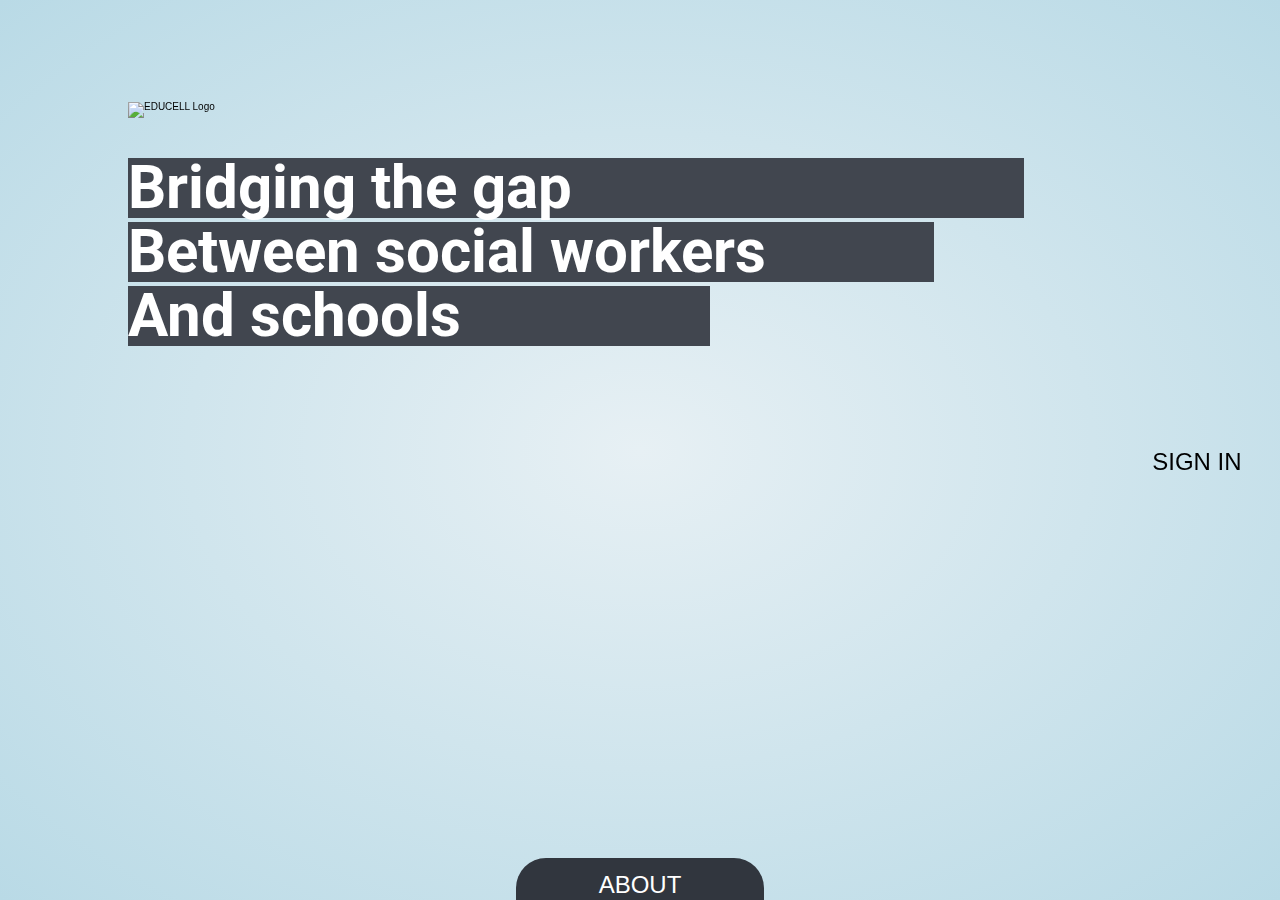
==== index.html @ 4e2bc056 "Sign in toggle button working" ====
<!DOCTYPE html>
<html lang="en">
  <head>
    <meta charset="UTF-8" />
    <meta name="viewport" content="width=device-width, initial-scale=1.0" />
    <meta http-equiv="X-UA-Compatible" content="ie=edge" />
    <link
      href="https://fonts.googleapis.com/css?family=Exo+2:400,500,700|Roboto:400,500,700&display=swap"
      rel="stylesheet"
    />
    <link href="css/index.css" rel="stylesheet" />
    <link rel="apple-touch-icon" sizes="180x180" href="/apple-touch-icon.png" />
    <link rel="icon" type="image/png" sizes="32x32" href="/favicon-32x32.png" />
    <link rel="icon" type="image/png" sizes="16x16" href="/favicon-16x16.png" />
    <link
      rel="stylesheet"
      href="https://use.fontawesome.com/releases/v5.8.2/css/all.css"
      integrity="sha384-oS3vJWv+0UjzBfQzYUhtDYW+Pj2yciDJxpsK1OYPAYjqT085Qq/1cq5FLXAZQ7Ay"
      crossorigin="anonymous"
    />
    <link rel="manifest" href="/site.webmanifest" />
    <script src="js/index.js" async></script>
    <title>Educell</title>
    <!--[if lt IE 9]>
      <script src="https://cdnjs.cloudflare.com/ajax/libs/html5shiv/3.7.3/html5shiv.js"></script>
    <![endif]-->
  </head>
  <body>
    <!-- start of container class -->
    <div class="container">
      <!-- start of cta class -->

      <section class="cta">
        <div class="cta-wrapper">
          <div class="text-holder">
            <img src="img/logo.png" alt="EDUCELL Logo" />
            <h1 id="line-1">Bridging the gap</h1>
            <h1 id="line-2">Between social workers</h1>
            <h1 id="line-3">And schools</h1>
          </div>
          <div class="sign-in-button">
            <span
              ><span class="chev-color"
                ><i class="fas fa-chevron-left"></i></span
              >SIGN IN</span
            >
          </div>
          <nav id="bottom-nav">
            <a href="#">ABOUT</a>
          </nav>
        </div>
      </section>

      <!-- end of cta class -->

      <!-- start of main-sidebar class -->
      <aside class="main-sidebar">
        <div class="sign-in">
          <div id="greeting">
            <h2>WELCOME BACK</h2>
          </div>
          <div class="sign-in-form">
            <form action="#">
              <div class="username">
                <p>
                  <label for="username">USERNAME</label>
                </p>
                <p>
                  <input type="text" name="username" placeholder="USERNAME" />
                </p>
              </div>
              <div class="password">
                <p>
                  <label for="username">Password</label>
                </p>
                <p>
                  <input
                    type="password"
                    name="password"
                    placeholder="*********"
                  />
                </p>
              </div>
              <div class="submit">
                <p>
                  <input type="submit" value="LOG IN" />
                </p>
              </div>
            </form>
          </div>
        </div>
      </aside>
      <!-- end of main-sidebar class -->
    </div>
    <!-- end of container class -->
  </body>
</html>
---- css/index.css ----
/* http://meyerweb.com/eric/tools/css/reset/ 
   v2.0 | 20110126
   License: none (public domain)
*/
html,
body,
div,
span,
applet,
object,
iframe,
h1,
h2,
h3,
h4,
h5,
h6,
p,
blockquote,
pre,
a,
abbr,
acronym,
address,
big,
cite,
code,
del,
dfn,
em,
img,
ins,
kbd,
q,
s,
samp,
small,
strike,
strong,
sub,
sup,
tt,
var,
b,
u,
i,
center,
dl,
dt,
dd,
ol,
ul,
li,
fieldset,
form,
label,
legend,
table,
caption,
tbody,
tfoot,
thead,
tr,
th,
td,
article,
aside,
canvas,
details,
embed,
figure,
figcaption,
footer,
header,
hgroup,
menu,
nav,
output,
ruby,
section,
summary,
time,
mark,
audio,
video {
  margin: 0;
  padding: 0;
  border: 0;
  font-size: 100%;
  font: inherit;
  vertical-align: baseline;
}
/* HTML5 display-role reset for older browsers */
article,
aside,
details,
figcaption,
figure,
footer,
header,
hgroup,
menu,
nav,
section {
  display: block;
}
body {
  line-height: 1;
}
ol,
ul {
  list-style: none;
}
blockquote,
q {
  quotes: none;
}
blockquote:before,
blockquote:after,
q:before,
q:after {
  content: '';
  content: none;
}
table {
  border-collapse: collapse;
  border-spacing: 0;
}
* {
  box-sizing: border-box;
}
html {
  font-size: 62.5%;
}
html,
body {
  font-family: 'Ubuntu', sans-serif;
}
h1,
h2,
h3,
h4,
h5 {
  font-family: 'Roboto', sans-serif;
}
h2 {
  font-size: 3.2rem;
}
h3 {
  font-size: 2.8rem;
}
p {
  font-size: 1.6rem;
  line-height: 1.4;
}
.container {
  margin: 0 auto;
  width: 100%;
}
#bottom-nav {
  display: flex;
  justify-content: center;
}
#bottom-nav a {
  text-align: center;
  width: 248px;
  font-size: 24px;
  font-weight: medium;
  color: #fff;
  background-color: #31363e;
  text-decoration: none;
  padding: 15px;
  margin: auto;
  border-radius: 30px 30px 0 0;
  position: fixed;
  bottom: -12px;
}
.container {
  display: flex;
  position: fixed;
  width: 100%;
  height: 100%;
}
.container .cta {
  background: radial-gradient(#e7f0f4, #b9dae6);
  filter: drop-shadow(1px 2px 4px black);
  width: 100%;
}
.container .cta .sign-in-button {
  position: fixed;
  right: 3%;
  top: 50%;
  font-size: 24px;
  cursor: pointer;
}
.container .cta .sign-in-button .chev-color {
  color: #c57482;
}
.container .cta .text-holder {
  padding: 8% 20% 15% 10%;
}
.container .cta .text-holder img {
  margin-bottom: 40px;
}
.container .cta .text-holder h1 {
  font-size: 60px;
  font-weight: bold;
  background-color: #41464f;
  color: #fff;
  margin-bottom: 4px;
}
.container .cta .text-holder #line-1 {
  width: 100%;
}
.container .cta .text-holder #line-2 {
  width: 90%;
}
.container .cta .text-holder #line-3 {
  width: 65%;
}
.container aside {
  width: 0%;
  display: flex;
  flex-direction: column;
  align-items: center;
  justify-content: space-around;
}
.container aside form {
  font-family: "Helvetica Neue", Helvetica, sans-serif;
}
.container aside form label {
  font-weight: bold;
}
.container aside form .username {
  margin-top: 10px;
}
.container aside form .password {
  margin-top: 20px;
}
.container aside form .submit input {
  margin-top: 10px;
  margin-left: 100px;
  background-color: #d67e8d;
  border: none;
  color: #fff;
  font-size: 19px;
  border-radius: 10px;
  padding: 20px, 0px;
  text-align: center;
  width: 100px;
  cursor: pointer;
}
.container aside h2 {
  color: #8daf96;
  font-size: 41px;
  font-family: "Roboto", sans-serif;
  font-weight: medium;
  overflow-wrap: normal;
}
.container aside .sign-in-form {
  width: 90%;
  margin: 0 auto;
}
.hide {
  animation-name: slideInRight !important;
  animation-duration: 0.7s;
  width: 30% !important;
}
@keyframes slideInRight {
  0% {
    width: 0%;
  }
  100% {
    width: 30%;
  }
}
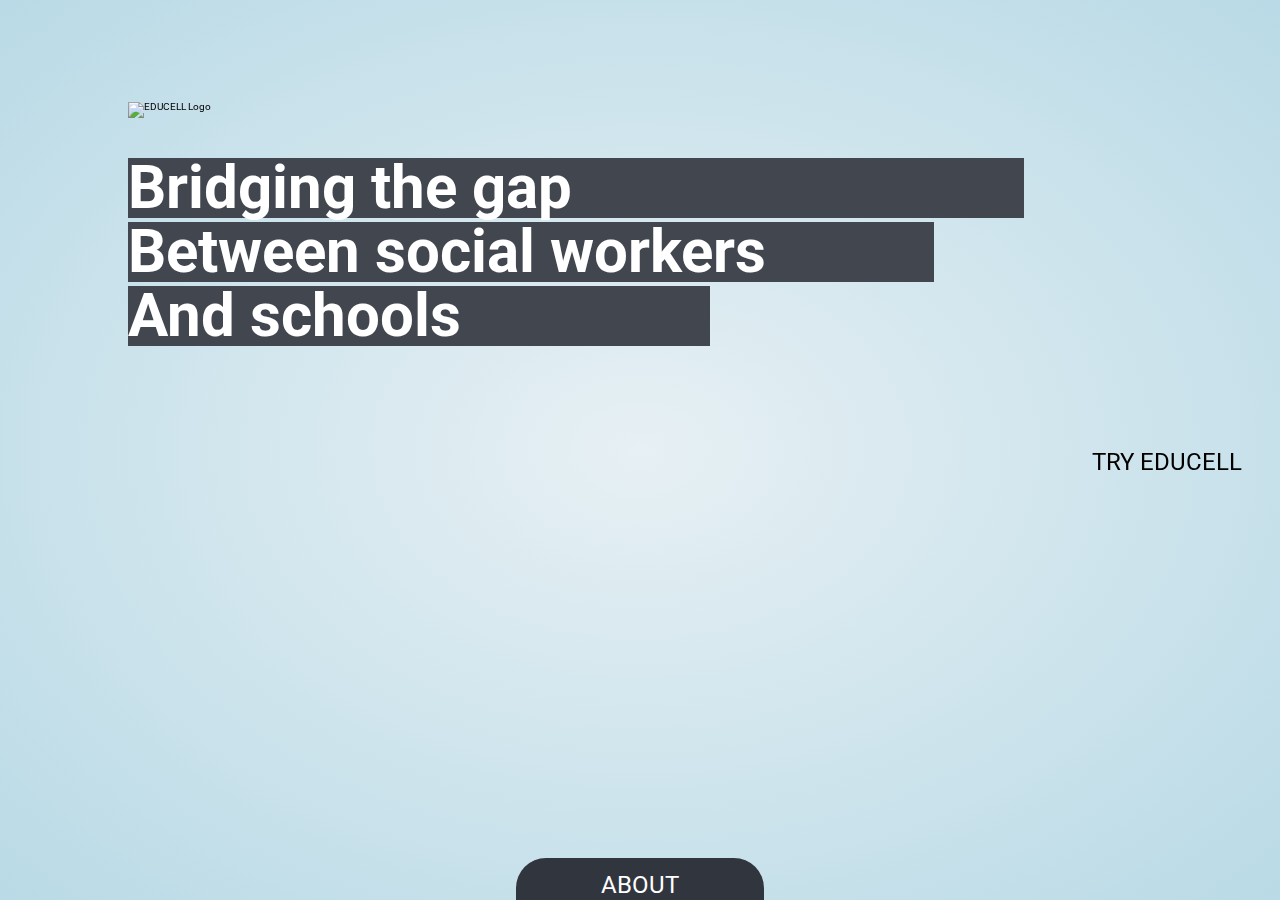
==== commit 566127a8: "About page mobile / desktop complete" ====
--- a/index.html
+++ b/index.html
@@ -26,6 +26,13 @@
     <![endif]-->
   </head>
   <body>
+    <div class="top-nav-wrapper">
+      <img src="img/nav-logo.png" alt="Educell logo" />
+      <nav id="top-nav">
+        <a href="about.html">ABOUT</a>
+        <a href="#">SIGN IN</a>
+      </nav>
+    </div>
     <!-- start of container class -->
     <div class="container">
       <!-- start of cta class -->
@@ -38,15 +45,18 @@
             <h1 id="line-2">Between social workers</h1>
             <h1 id="line-3">And schools</h1>
           </div>
+          <div class="mobile-content">
+            <a href="">Try Educell Today!</a>
+          </div>
           <div class="sign-in-button">
             <span
               ><span class="chev-color"
                 ><i class="fas fa-chevron-left"></i></span
-              >SIGN IN</span
+              >TRY EDUCELL</span
             >
           </div>
           <nav id="bottom-nav">
-            <a href="#">ABOUT</a>
+            <a href="about.html">ABOUT</a>
           </nav>
         </div>
       </section>
--- a/css/index.css
+++ b/css/index.css
@@ -1,3 +1,60 @@
+.tabs {
+  width: 100%;
+}
+.tabs .tabs-items {
+  width: 100%;
+  height: 300px;
+  display: flex;
+  justify-content: center;
+  padding-top: 60px;
+}
+@media (max-width: 667px) {
+  .tabs .tabs-items {
+    height: 380px;
+  }
+}
+.tabs .tabs-item {
+  display: none;
+  width: 75%;
+}
+.tabs .tabs-item .tabs-item-title {
+  font-size: 24px;
+  font-weight: bold;
+  padding-bottom: 10px;
+}
+.tabs .tabs-item-selected {
+  display: block;
+}
+.tabs .tabs-links {
+  display: flex;
+  background-color: #434242;
+  width: 100%;
+}
+.tabs .tabs-link {
+  padding: 20px 25px;
+  font-size: 24px;
+  background-color: #434242;
+  border-right: 1px solid white;
+  color: #fff;
+  cursor: pointer;
+}
+.tabs .tabs-link:hover {
+  background-color: hsl(0, 0.7518797%, 46.07843137%);
+}
+@media (max-width: 667px) {
+  .tabs .tabs-link {
+    width: 170px;
+  }
+}
+.tabs .tabs-link-selected {
+  z-index: 2;
+  border-right: 1px solid #434242;
+  background-color: #fff;
+  color: black;
+}
+.tabs .tabs-link-selected:hover {
+  background-color: #fff;
+}
 /* http://meyerweb.com/eric/tools/css/reset/ 
    v2.0 | 20110126
    License: none (public domain)
@@ -134,14 +191,14 @@
 }
 html,
 body {
-  font-family: 'Ubuntu', sans-serif;
+  font-family: "Roboto", sans-serif;
 }
 h1,
 h2,
 h3,
 h4,
 h5 {
-  font-family: 'Roboto', sans-serif;
+  font-family: "Roboto", sans-serif;
 }
 h2 {
   font-size: 3.2rem;
@@ -156,6 +213,39 @@
 .container {
   margin: 0 auto;
   width: 100%;
+}
+.container-about {
+  margin: 0 auto;
+  width: 800px;
+}
+.top-nav-wrapper {
+  display: none;
+  border: 1px solid #707070;
+}
+@media (max-width: 667px) {
+  .top-nav-wrapper {
+    display: flex;
+    flex-direction: column;
+    background-color: #31363e;
+    align-items: center;
+  }
+  .top-nav-wrapper img {
+    width: 50px;
+    margin-top: 4%;
+    margin-bottom: 4%;
+  }
+  .top-nav-wrapper #top-nav {
+    display: flex;
+    flex-direction: column;
+    align-items: center;
+  }
+  .top-nav-wrapper #top-nav a {
+    text-decoration: none;
+    color: #8daf96;
+    font-size: 3rem;
+    border-bottom: 2px solid #707070;
+    margin-bottom: 10%;
+  }
 }
 #bottom-nav {
   display: flex;
@@ -175,6 +265,66 @@
   position: fixed;
   bottom: -12px;
 }
+@media (max-width: 667px) {
+  #bottom-nav a {
+    display: none;
+  }
+}
+.about-nav-wrapper {
+  display: flex;
+  background-color: #31363e;
+  padding: 0.8% 0%;
+}
+.about-nav-wrapper nav {
+  width: 60%;
+}
+@media (max-width: 667px) {
+  .about-nav-wrapper {
+    flex-direction: column;
+  }
+  .about-nav-wrapper .logo-container {
+    width: 100%;
+  }
+  .about-nav-wrapper .nav-container {
+    width: 100%;
+  }
+}
+.about-nav {
+  width: 80%;
+  display: flex;
+  justify-content: space-evenly;
+  align-items: center;
+}
+.about-nav a {
+  text-decoration: none;
+  font-size: 3rem;
+  color: #8daf96;
+}
+@media (max-width: 667px) {
+  .about-nav {
+    flex-direction: column;
+    justify-content: center;
+    width: 100%;
+    margin: auto;
+  }
+  .about-nav a {
+    margin-bottom: 4%;
+  }
+  .about-nav a:nth-of-type(1) {
+    margin-top: 4%;
+  }
+}
+.nav-container {
+  width: 90%;
+  display: flex;
+  align-items: center;
+  justify-content: flex-end;
+}
+.logo-container {
+  width: 10%;
+  display: flex;
+  justify-content: center;
+}
 .container {
   display: flex;
   position: fixed;
@@ -217,6 +367,23 @@
 }
 .container .cta .text-holder #line-3 {
   width: 65%;
+}
+@media (max-width: 667px) {
+  .container .cta .text-holder {
+    padding: 3%;
+  }
+  .container .cta .text-holder img {
+    display: none;
+  }
+  .container .cta .text-holder h1 {
+    font-size: 2.6rem;
+  }
+  .container .cta .text-holder #line-1,
+  .container .cta .text-holder #line-2,
+  .container .cta .text-holder #line-3 {
+    width: 100%;
+    padding: 10px;
+  }
 }
 .container aside {
   width: 0%;
@@ -255,11 +422,28 @@
   font-size: 41px;
   font-family: "Roboto", sans-serif;
   font-weight: medium;
-  overflow-wrap: normal;
+  white-space: nowrap;
 }
 .container aside .sign-in-form {
   width: 90%;
   margin: 0 auto;
+}
+@media (max-width: 667px) {
+  .container {
+    flex-direction: column;
+    flex-wrap: wrap;
+  }
+  .container .cta {
+    height: 100%;
+    justify-content: center;
+    padding: 0;
+  }
+  .container .sign-in-button {
+    display: none;
+  }
+  .container aside {
+    display: none;
+  }
 }
 .hide {
   animation-name: slideInRight !important;
@@ -274,3 +458,142 @@
     width: 30%;
   }
 }
+.mobile-content {
+  display: none;
+}
+@media (max-width: 667px) {
+  .mobile-content {
+    display: flex;
+    justify-content: center;
+    margin: 5% 0%;
+  }
+  .mobile-content a {
+    text-decoration: none;
+    background-color: #8daf96;
+    font-size: 2rem;
+    color: #fff;
+    padding: 10px 30px;
+    font-family: Roboto, sans-serif;
+    border-radius: 10px;
+    filter: drop-shadow(1px 1px 4px black);
+    letter-spacing: 1px;
+    word-spacing: 2px;
+  }
+}
+.container-about .hero-image {
+  position: relative;
+}
+.container-about .hero-image h1 {
+  font-size: 148px;
+  text-transform: uppercase;
+  text-align: center;
+  color: #434242;
+}
+.container-about .hero-image .cell-font {
+  font-weight: 100;
+  font-family: Roboto, sans-serif;
+}
+@media (max-width: 667px) {
+  .container-about .hero-image img {
+    display: none;
+  }
+  .container-about .hero-image h1 {
+    font-size: 60px;
+  }
+}
+.container-about .text-block {
+  background: #fff;
+  position: absolute;
+  width: 90%;
+  bottom: 50%;
+  right: 5%;
+}
+.container-about .text-block p {
+  text-transform: uppercase;
+  text-align: center;
+  font-size: 2.2rem;
+}
+@media (max-width: 667px) {
+  .container-about .text-block {
+    display: none;
+  }
+}
+.container-about .h2-header {
+  text-transform: uppercase;
+  color: #434242;
+  word-spacing: 7px;
+  margin: 4% 0%;
+}
+.container-about .educell-spacing {
+  word-spacing: 4px;
+}
+.container-about .shown-paras {
+  margin: 4% 0%;
+}
+.container-about .shown-paras p {
+  font-size: 1.9rem;
+}
+.container-about .shown-paras p:nth-of-type(1) {
+  margin-bottom: 2%;
+}
+.container-about .team {
+  display: flex;
+  flex-wrap: wrap;
+  justify-content: space-around;
+}
+.container-about .team__card {
+  display: flex;
+  flex-direction: column;
+  align-items: center;
+  padding: 2%;
+  color: #fff;
+  background-color: #434242;
+  width: 45%;
+  border-radius: 10px;
+  margin: 4% 0%;
+  filter: drop-shadow(1px 1px 4px black);
+}
+.container-about .team__card img {
+  width: 300px;
+  filter: drop-shadow(1px 1px 4px silver);
+  border: 0.5px solid silver;
+}
+.container-about .team__card a {
+  text-decoration: none;
+  color: #000;
+  margin: 0% 4%;
+  padding: 8px;
+  background-color: #8daf96;
+  filter: drop-shadow(1px 1px 4px black);
+  border-radius: 50%;
+}
+.container-about .team__card a i {
+  font-size: 2.9rem;
+}
+.container-about .team__card a:hover {
+  background-color: hsl(135.88235294, 17.5257732%, 81.96078431%);
+}
+.container-about .team__card p {
+  text-transform: uppercase;
+  font-size: 1.8rem;
+  margin: 1% 0%;
+  word-spacing: 11px;
+  letter-spacing: 4px;
+}
+@media (max-width: 667px) {
+  .container-about .team__card {
+    width: 100%;
+  }
+}
+.container-about .card__icons {
+  width: 100%;
+  margin-top: 4%;
+  display: flex;
+  justify-content: center;
+}
+@media (max-width: 667px) {
+  .container-about {
+    width: 100%;
+    padding: 0% 5%;
+  }
+}
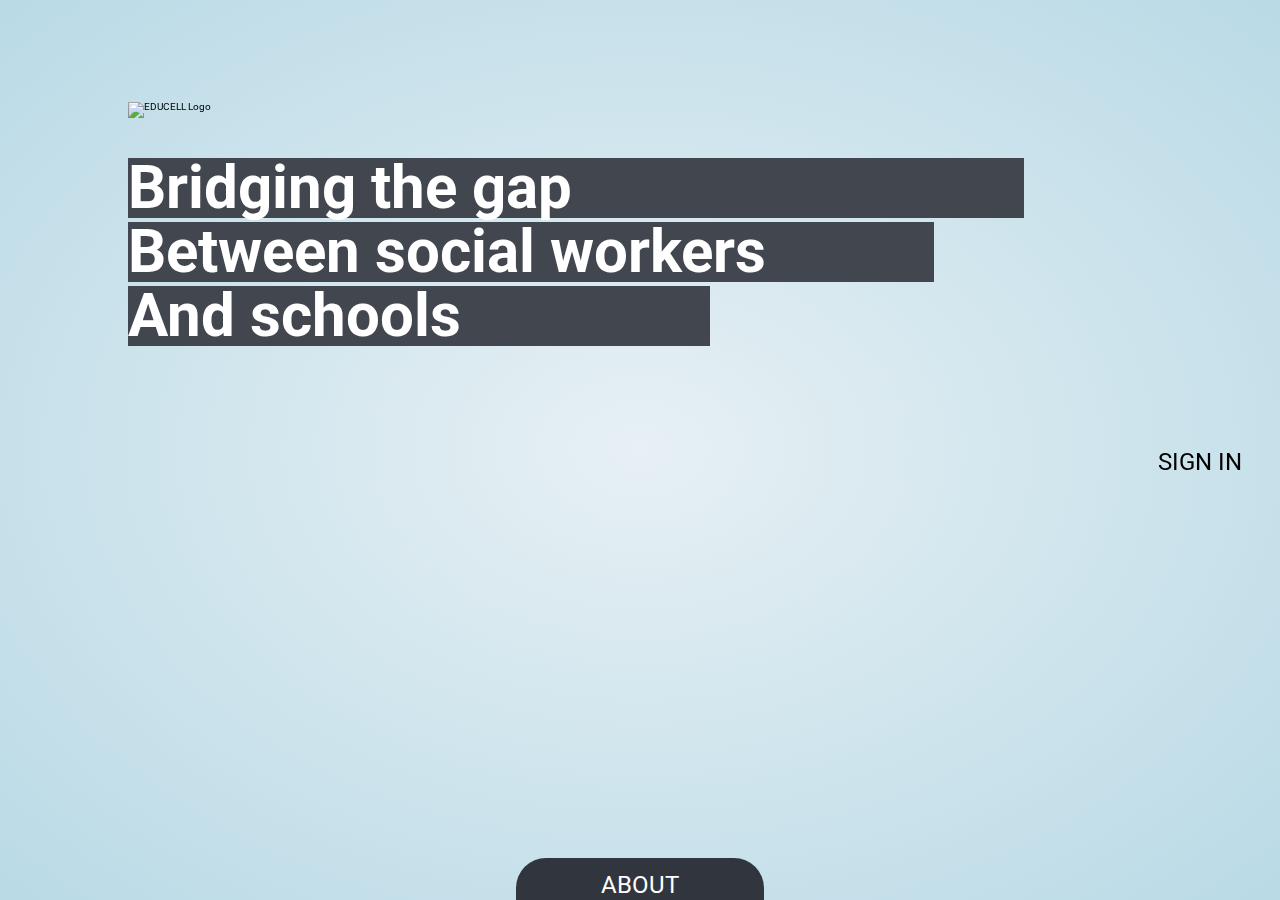
==== commit f53aac32: "Changed button text" ====
--- a/index.html
+++ b/index.html
@@ -52,7 +52,7 @@
             <span
               ><span class="chev-color"
                 ><i class="fas fa-chevron-left"></i></span
-              >TRY EDUCELL</span
+              >SIGN IN</span
             >
           </div>
           <nav id="bottom-nav">
